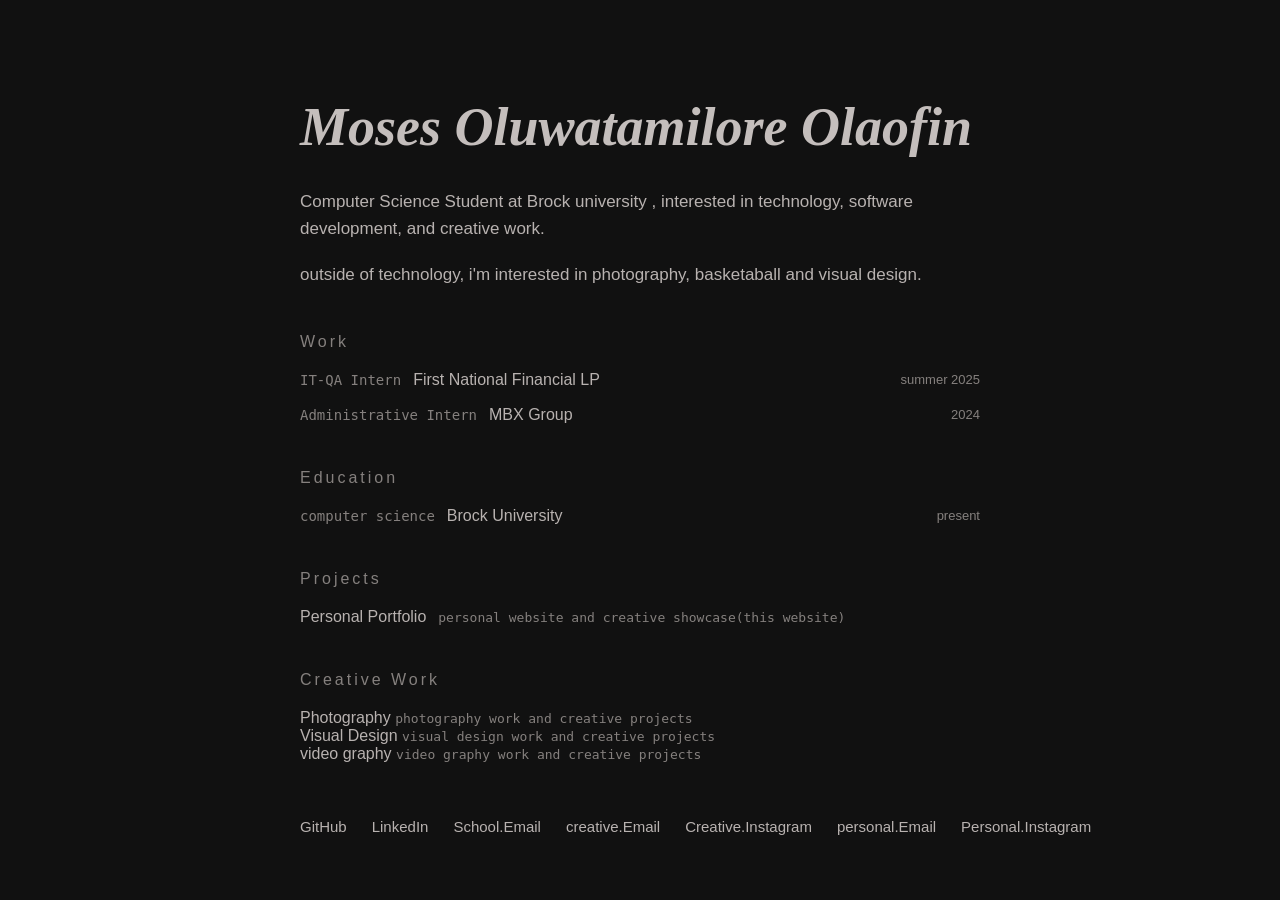
==== index.html @ 7fb001ac "Initial portfolio website" ====
<!DOCTYPE html>
<html lang="en">

    <head>
        <!-- to support standard text characters-->
        <meta charset="UTF-8">

        <!-- to support responsive design on mobile devices-->
        <meta name="viewport" content="width=device-width, initial-scale=1.0">

        <!-- sets the browser tab title -->
        <title>Moses Olaofin | Portfolio</title>

        <!-- adding the stylesheet css-->
        <link rel="stylesheet" href="css/style.css">
    </head>

    <body>
        <main>

            <!-- Introduction -->
            <header class="intro">
                <h1>Moses Oluwatamilore Olaofin</h1>

                <p>
                    Computer Science Student at 
                    <a href="https://brocku.ca/">
                        Brock university 
                    </a>,
                    interested in technology, software development, and creative work.
                </p>

                <p>
                    outside of technology, i'm interested in photography, basketaball and visual design.
                </p>
            </header>

            <!--Work Experience-->
            <section class="work">

                <h2>Work</h2>
                <div class="work-item">
                    <span class ="role">IT-QA Intern</span>
                    <a href = "https://www.firstnational.ca/">
                        First National Financial LP
                    </a>
                    <span class="date">summer 2025</span>
                </div>
                <div class="work-item">
                    <span class ="role">Administrative Intern</span>
                    <a href = "#">MBX Group</a>
                    <span class="date">2024</span>
                </div>


            </section>

            <!-- Education -->
            <section class="eductaion">
                <h2>Education</h2>
               
                <div class="education-item">
                <span class="role">computer science</span>
                <a href="https://brocku.ca/">
                    Brock University
                </a>
                <span class="date">present</span>
            </div>
            </section>

            <!-- Projects -->
            <section class="projects">
                <h2>Projects</h2>
            
                <div class="project-item">
                    <a href="#">Personal Portfolio</a>
                    <span>personal website and creative showcase(this website)</span>
                </div>

                <!-- 
                use this space to add projects and information about it
                 
                
                
                
                
                
                
                
                -->
            </section>

            <!--Creative work-->
            <section class="creative">
                <h2>Creative Work</h2>

                <div class="creative-item">
                    <a href="#">Photography</a>
                    <span>photography work and creative projects</span>
                </div>

               <div class="creative-item">
                    <a href="#">Visual Design</a>
                    <span>visual design work and creative projects</span>
                </div>

                <div class="creative-item">
                    <a href="#">video graphy</a>
                    <span>video graphy work and creative projects</span>
                </div>

                <footer class = "contact">
                    <a href="https://github.com/Tami0la">GitHub</a>

                    <a href="https://www.linkedin.com/in/moses-olaofin-bb2a04395/">LinkedIn</a>

                    <a href="mailto:bl25uh@brocku.ca">School.Email</a>

                    <a href="mailto:molaofin@gmail.com">creative.Email</a>

                    <a href="https://www.instagram.com/tamlens/">Creative.Instagram</a>

                    <a href="mailto:mosesolaofin@gmail.com">personal.Email</a>

                    <a href="https://www.instagram.com/tam1.0la/">Personal.Instagram </a>
                </footer>
        </main>
    </body>
    
</html>
---- css/style.css ----
/* Base Styles */
body {
    background-color: #111111;
    color: #b8b2b0;
    font-family: 'DM Sans', sans-serif;
    margin: 0;
}

/* Main layout */
main {
    max-width: 680px;
    margin: 0 auto;
    padding: 60px 24px;
}

/* Introduction */
.intro h1 {
    font-family: 'Playfair Display', serif;
    font-style: italic;
    font-size: 54px;
    font-weight: 600;
    color: #c4bebc;
    margin-bottom: 30px;
}

.intro p {
    font-size: 17px;
    line-height: 1.6;
    margin-bottom: 18px;
}

/* links */
a {
    color: #b8b2b0;
    text-decoration: none;
    text-underline-offset: 3px;
}

a:hover {
    color: #ffffff;
}

/* Section headings */

section {
    margin-top: 45px;
}

section h2 {
    font-size: 16px;
    font-weight: 500;
    letter-spacing: 3px;
    color: #85807e;
    margin-bottom: 20px;
}

/* work and education */
.work-item, .education-item {
    display: flex;
    align-items: center;
    gap: 12px;
    margin-bottom: 17px;
}

.role {
    color: #85807e;
    font-family: monospace;
    font-size: 14px;
}

.date {
    color: #85807e;
    font-size: 13px;
    margin-left: auto;
}

/* Projects */
.project-item {
    display: flex;
    align-items: baseline;
    gap: 12px;
    margin-bottom: 15px;
}

.project-item span {
    color: #85807e;
    font-family: monospace;
    font-size: 13px;
}

/* Creative Work */
.creative p {
    line-height: 1.6;
}

.creative span {
    color: #85807e;
    font-family: monospace;
    font-size: 13px;
}

/* Footer */
.contact {
    margin-top: 55px;
    display: flex;
    gap: 25px;
}

.contact a {
    font-size: 15px;
}

/* Responsive Design */
@media (max-width: 600px) {

    main {
        padding: 45px 20px;
    }

    .intro h1 {
        font-size: 42px;
    }

    .intro p {
        font-size: 15px;
    }

    .work-item,
    .education-item {
        flex-wrap: wrap;
    }

    .project-item {
        flex-direction: column;
        gap: 3px;
    }

    .contact {
        flex-wrap: wrap;
    }

}
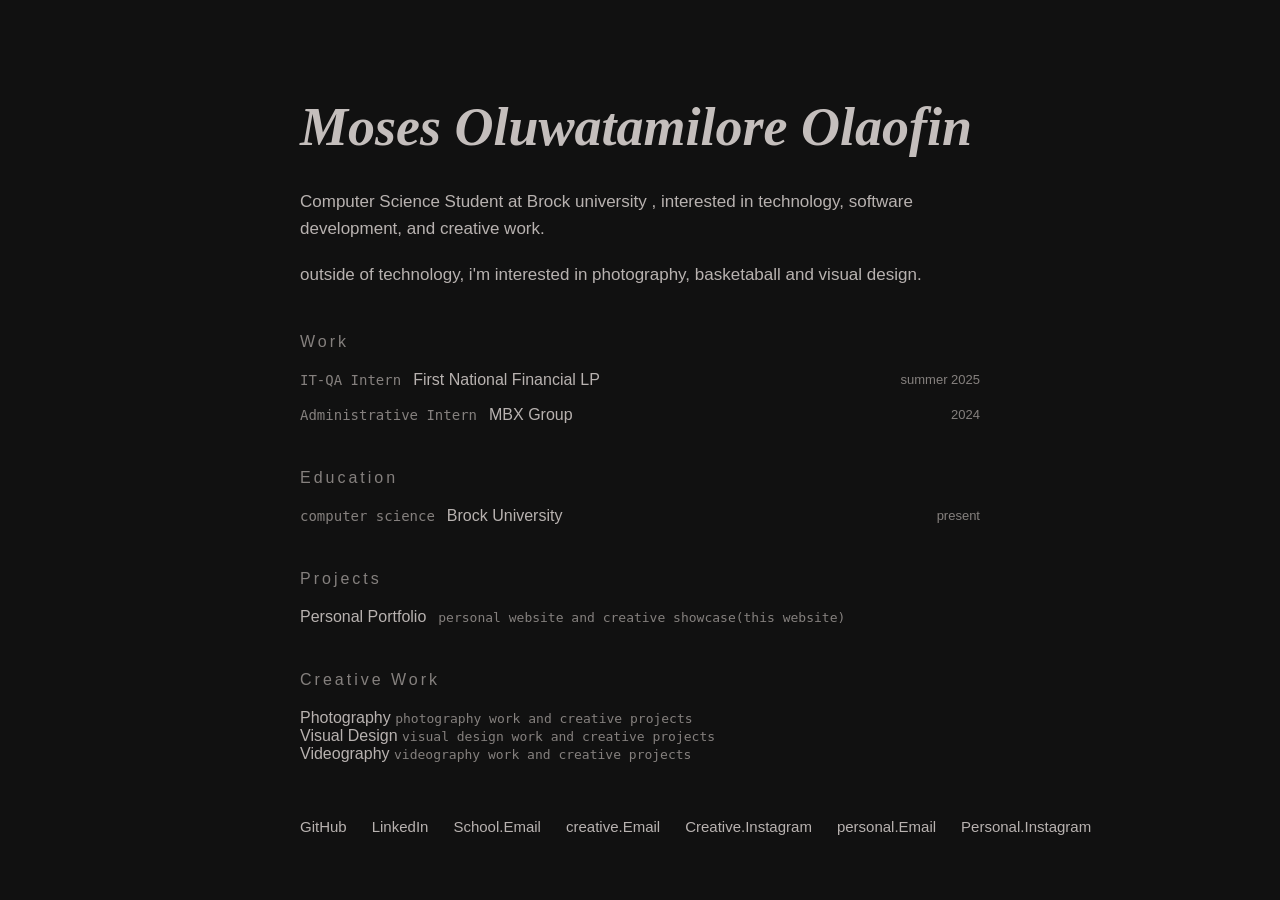
==== commit 9864be4f: "Correct spelling of "Videography" in creative projects section" ====
--- a/index.html
+++ b/index.html
@@ -105,8 +105,8 @@
                 </div>
 
                 <div class="creative-item">
-                    <a href="#">video graphy</a>
-                    <span>video graphy work and creative projects</span>
+                    <a href="#">Videography</a>
+                    <span>videography work and creative projects</span>
                 </div>
 
                 <footer class = "contact">
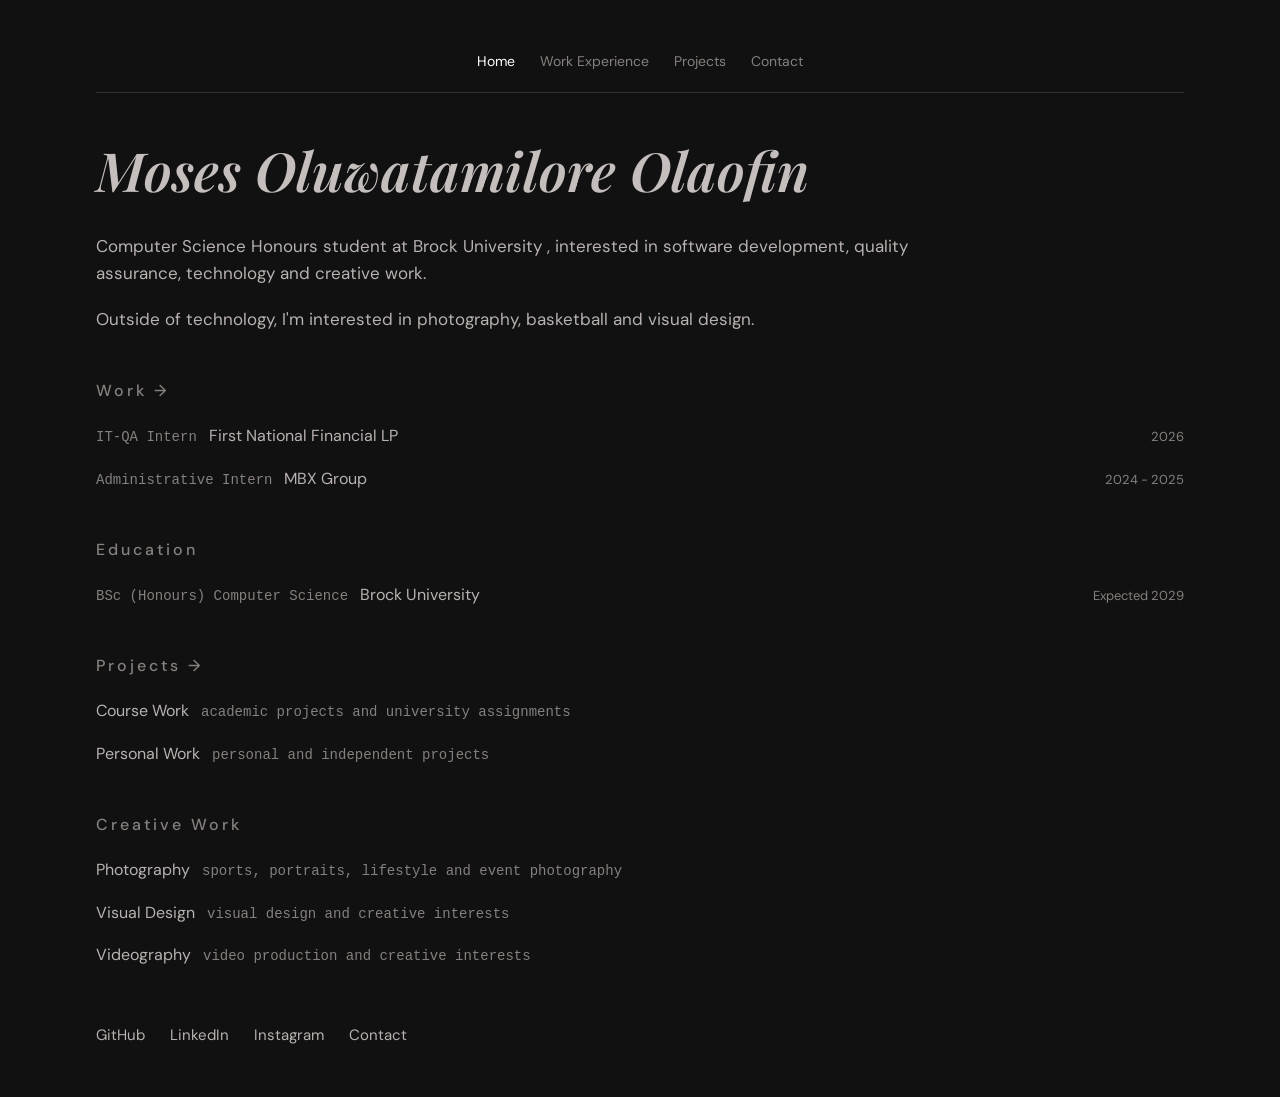
==== commit cc2b0c58: "Add coursework CSS styles and create projects HTML page - Introduced a new CSS file for coursework s" ====
--- a/index.html
+++ b/index.html
@@ -2,129 +2,234 @@
 <html lang="en">
 
     <head>
-        <!-- to support standard text characters-->
+
+        <!-- Support standard text characters -->
         <meta charset="UTF-8">
 
-        <!-- to support responsive design on mobile devices-->
+        <!-- Responsive design for mobile devices -->
         <meta name="viewport" content="width=device-width, initial-scale=1.0">
 
-        <!-- sets the browser tab title -->
+        <!-- Browser tab title -->
         <title>Moses Olaofin | Portfolio</title>
 
-        <!-- adding the stylesheet css-->
+        <!-- Import Google Fonts -->
+        <link rel="preconnect" href="https://fonts.googleapis.com">
+
+        <link rel="preconnect"
+              href="https://fonts.gstatic.com"
+              crossorigin>
+
+        <link href="https://fonts.googleapis.com/css2?family=DM+Sans:wght@400;500;600&family=Playfair+Display:ital,wght@1,600&display=swap"
+              rel="stylesheet">
+
+        <!-- Connect CSS stylesheet -->
         <link rel="stylesheet" href="css/style.css">
+
     </head>
 
     <body>
+
         <main>
 
+            <!-- Navigation Bar -->
+
+            <nav class="navbar">
+
+                <a href="index.html" class="active"
+                   aria-current="page">Home</a>
+
+                <a href="work.html">Work Experience</a>
+
+                <a href="projects.html">Projects</a>
+
+                <a href="contact.html">Contact</a>
+
+            </nav>
+
+
             <!-- Introduction -->
+
             <header class="intro">
+
                 <h1>Moses Oluwatamilore Olaofin</h1>
 
                 <p>
-                    Computer Science Student at 
+                    Computer Science Honours student at
                     <a href="https://brocku.ca/">
-                        Brock university 
+                        Brock University
                     </a>,
-                    interested in technology, software development, and creative work.
+                    interested in software development,
+                    quality assurance, technology and creative work.
                 </p>
 
                 <p>
-                    outside of technology, i'm interested in photography, basketaball and visual design.
+                    Outside of technology, I'm interested in
+                    photography, basketball and visual design.
                 </p>
+
             </header>
 
-            <!--Work Experience-->
+
+            <!-- Work Experience -->
+
             <section class="work">
 
-                <h2>Work</h2>
+                <h2>
+                    <a href="work.html">Work &rarr;</a>
+                </h2>
+
                 <div class="work-item">
-                    <span class ="role">IT-QA Intern</span>
-                    <a href = "https://www.firstnational.ca/">
+
+                    <span class="role">IT-QA Intern</span>
+
+                    <a href="https://www.firstnational.ca/">
                         First National Financial LP
                     </a>
-                    <span class="date">summer 2025</span>
-                </div>
+
+                    <span class="date">2026</span>
+
+                </div>
+
                 <div class="work-item">
-                    <span class ="role">Administrative Intern</span>
-                    <a href = "#">MBX Group</a>
-                    <span class="date">2024</span>
-                </div>
-
-
-            </section>
+
+                    <span class="role">
+                        Administrative Intern
+                    </span>
+
+                    <span>MBX Group</span>
+
+                    <span class="date">2024 - 2025</span>
+
+                </div>
+
+            </section>
+
 
             <!-- Education -->
-            <section class="eductaion">
+
+            <section class="education">
+
                 <h2>Education</h2>
-               
+
                 <div class="education-item">
-                <span class="role">computer science</span>
-                <a href="https://brocku.ca/">
-                    Brock University
-                </a>
-                <span class="date">present</span>
-            </div>
+
+                    <span class="role">
+                        BSc (Honours) Computer Science
+                    </span>
+
+                    <a href="https://brocku.ca/">
+                        Brock University
+                    </a>
+
+                    <span class="date">Expected 2029</span>
+
+                </div>
+
             </section>
 
             <!-- Projects -->
             <section class="projects">
-                <h2>Projects</h2>
-            
+
+                <h2>
+                    <a href="projects.html">Projects &rarr;</a>
+                </h2>
+
                 <div class="project-item">
-                    <a href="#">Personal Portfolio</a>
-                    <span>personal website and creative showcase(this website)</span>
-                </div>
-
-                <!-- 
-                use this space to add projects and information about it
-                 
-                
-                
-                
-                
-                
-                
-                
-                -->
-            </section>
-
-            <!--Creative work-->
+
+                    <a href="coursework.html">
+                        Course Work
+                    </a>
+
+                    <span>
+                        academic projects and university assignments
+                    </span>
+
+                </div>
+
+                <div class="project-item">
+
+                    <a href="projects.html#personal-work">
+                        Personal Work
+                    </a>
+
+                    <span>
+                        personal and independent projects
+                    </span>
+
+                </div>
+
+            </section>
+
+
+            <!-- Creative Work -->
+
             <section class="creative">
+
                 <h2>Creative Work</h2>
 
                 <div class="creative-item">
-                    <a href="#">Photography</a>
-                    <span>photography work and creative projects</span>
-                </div>
-
-               <div class="creative-item">
-                    <a href="#">Visual Design</a>
-                    <span>visual design work and creative projects</span>
+
+                    <a href="https://www.instagram.com/tamlens/">
+                        Photography
+                    </a>
+
+                    <span>
+                        sports, portraits, lifestyle and event photography
+                    </span>
+
                 </div>
 
                 <div class="creative-item">
-                    <a href="#">Videography</a>
-                    <span>videography work and creative projects</span>
-                </div>
-
-                <footer class = "contact">
-                    <a href="https://github.com/Tami0la">GitHub</a>
-
-                    <a href="https://www.linkedin.com/in/moses-olaofin-bb2a04395/">LinkedIn</a>
-
-                    <a href="mailto:bl25uh@brocku.ca">School.Email</a>
-
-                    <a href="mailto:molaofin@gmail.com">creative.Email</a>
-
-                    <a href="https://www.instagram.com/tamlens/">Creative.Instagram</a>
-
-                    <a href="mailto:mosesolaofin@gmail.com">personal.Email</a>
-
-                    <a href="https://www.instagram.com/tam1.0la/">Personal.Instagram </a>
-                </footer>
+
+                    <span class="creative-name">
+                        Visual Design
+                    </span>
+
+                    <span>
+                        visual design and creative interests
+                    </span>
+
+                </div>
+
+                <div class="creative-item">
+
+                    <span class="creative-name">
+                        Videography
+                    </span>
+
+                    <span>
+                        video production and creative interests
+                    </span>
+
+                </div>
+
+            </section>
+
+
+            <!-- Footer -->
+
+            <footer class="contact">
+
+                <a href="https://github.com/Tami0la">
+                    GitHub
+                </a>
+
+                <a href="https://www.linkedin.com/in/moses-olaofin-bb2a04395/">
+                    LinkedIn
+                </a>
+
+                <a href="https://www.instagram.com/tamlens/">
+                    Instagram
+                </a>
+
+                <a href="contact.html">
+                    Contact
+                </a>
+
+            </footer>
+
         </main>
+
     </body>
-    
+
 </html>
--- a/css/style.css
+++ b/css/style.css
@@ -3,33 +3,60 @@
     background-color: #111111;
     color: #b8b2b0;
     font-family: 'DM Sans', sans-serif;
+    line-height: 1.6;
     margin: 0;
 }
 
-/* Main layout */
+/* Main Layout */
 main {
-    max-width: 680px;
+    width: 85%;
     margin: 0 auto;
-    padding: 60px 24px;
-}
-
-/* Introduction */
-.intro h1 {
+    padding: 50px 0;
+}
+
+/* Navigation Bar */
+.navbar {
+    display: flex;
+    justify-content: center;
+    flex-wrap: wrap;
+    gap: 25px;
+    padding-bottom: 20px;
+    margin-bottom: 45px;
+    border-bottom: 1px solid #303030;
+}
+
+.navbar a {
+    font-size: 14px;
+    color: #85807e;
+}
+
+.navbar a:hover,
+.navbar a.active {
+    color: #ffffff;
+}
+
+/* Introduction and Page Headings */
+.intro h1,
+.page-header h1 {
     font-family: 'Playfair Display', serif;
     font-style: italic;
     font-size: 54px;
     font-weight: 600;
     color: #c4bebc;
+    line-height: 1.2;
     margin-bottom: 30px;
-}
-
-.intro p {
+    overflow-wrap: break-word;
+}
+
+.intro p,
+.page-header p {
     font-size: 17px;
     line-height: 1.6;
+    max-width: 900px;
     margin-bottom: 18px;
 }
 
-/* links */
+/* Links */
 a {
     color: #b8b2b0;
     text-decoration: none;
@@ -40,8 +67,7 @@
     color: #ffffff;
 }
 
-/* Section headings */
-
+/* Section Headings */
 section {
     margin-top: 45px;
 }
@@ -54,18 +80,37 @@
     margin-bottom: 20px;
 }
 
-/* work and education */
-.work-item, .education-item {
-    display: flex;
-    align-items: center;
+section h2 a {
+    color: inherit;
+}
+
+section h2 a:hover {
+    color: #ffffff;
+}
+
+/* Work, Education, Skills and Projects */
+.work-item,
+.education-item,
+.skill-item,
+.project-item,
+.creative-item {
+    display: flex;
+    align-items: baseline;
+    flex-wrap: wrap;
     gap: 12px;
     margin-bottom: 17px;
 }
 
-.role {
+.role,
+.project-item span,
+.creative-item span {
     color: #85807e;
     font-family: monospace;
     font-size: 14px;
+}
+
+.skill-item .role {
+    min-width: 150px;
 }
 
 .date {
@@ -74,35 +119,117 @@
     margin-left: auto;
 }
 
-/* Projects */
-.project-item {
-    display: flex;
-    align-items: baseline;
-    gap: 12px;
-    margin-bottom: 15px;
-}
-
-.project-item span {
-    color: #85807e;
+.creative .creative-name {
+    color: #b8b2b0;
+    font-family: inherit;
+    font-size: 16px;
+}
+
+/* Work Experience Page */
+.experience-item {
+    padding-bottom: 25px;
+    margin-bottom: 30px;
+    border-bottom: 1px solid #303030;
+}
+
+.experience-date,
+.page-header .location {
+    color: #85807e;
+    font-size: 14px;
+}
+
+.experience-item ul {
+    padding-left: 20px;
+}
+
+.experience-item li {
+    margin-bottom: 10px;
+}
+
+/* Internal Section Headings */
+.experience-item h2,
+.experience-item h3,
+.project-category h2,
+.course-category h2,
+.contact-section h2 {
+    font-size: 22px;
+    font-weight: 500;
+    letter-spacing: 0;
+    color: #c4bebc;
+}
+
+/* Project and Course Cards */
+.project-card,
+.course-card {
+    border: 1px solid #303030;
+    border-radius: 8px;
+    background-color: #171717;
+    padding: 20px;
+    margin-bottom: 20px;
+}
+
+.project-card h3,
+.course-card h3 {
+    font-size: 18px;
+    font-weight: 500;
+    color: #c4bebc;
+    margin-top: 0;
+}
+
+/* Technology Tags */
+.technologies {
+    display: flex;
+    flex-wrap: wrap;
+    gap: 8px;
+    margin: 15px 0;
+}
+
+.technologies span {
+    background-color: #222222;
     font-family: monospace;
-    font-size: 13px;
-}
-
-/* Creative Work */
-.creative p {
-    line-height: 1.6;
-}
-
-.creative span {
-    color: #85807e;
-    font-family: monospace;
-    font-size: 13px;
+    font-size: 12px;
+    padding: 5px 10px;
+    border-radius: 4px;
+}
+
+/* Page Links */
+.page-link,
+.back-link {
+    font-size: 14px;
+    text-decoration: underline;
+    margin-right: 15px;
+}
+
+/* Course Assignments */
+.assignment {
+    margin-top: 20px;
+    padding-left: 15px;
+    border-left: 2px solid #303030;
+}
+
+/* Contact Page */
+.contact-item {
+    display: flex;
+    justify-content: space-between;
+    flex-wrap: wrap;
+    gap: 10px;
+    padding: 15px 0;
+    border-bottom: 1px solid #303030;
+}
+
+.contact-item span {
+    color: #85807e;
+}
+
+.contact-item a {
+    overflow-wrap: anywhere;
 }
 
 /* Footer */
 .contact {
     margin-top: 55px;
     display: flex;
+    flex-wrap: wrap;
     gap: 25px;
 }
 
@@ -110,33 +237,60 @@
     font-size: 15px;
 }
 
+/* Images and Videos */
+img, video {
+    max-width: 100%;
+    height: auto;
+}
+
 /* Responsive Design */
 @media (max-width: 600px) {
 
     main {
-        padding: 45px 20px;
-    }
-
-    .intro h1 {
-        font-size: 42px;
-    }
-
-    .intro p {
+        width: 90%;
+        padding: 30px 0;
+    }
+
+    .intro h1,
+    .page-header h1 {
+        font-size: 36px;
+    }
+
+    .intro p,
+    .page-header p {
         font-size: 15px;
     }
 
+    .navbar {
+        gap: 15px;
+        margin-bottom: 30px;
+    }
+
+    .navbar a {
+        font-size: 13px;
+    }
+
     .work-item,
-    .education-item {
-        flex-wrap: wrap;
-    }
-
-    .project-item {
+    .education-item,
+    .skill-item,
+    .project-item,
+    .creative-item,
+    .contact-item {
         flex-direction: column;
-        gap: 3px;
+        gap: 4px;
+    }
+
+    .date {
+        margin-left: 0;
+    }
+
+    .project-card,
+    .course-card {
+        padding: 15px;
     }
 
     .contact {
-        flex-wrap: wrap;
+        gap: 15px;
     }
 
 }
